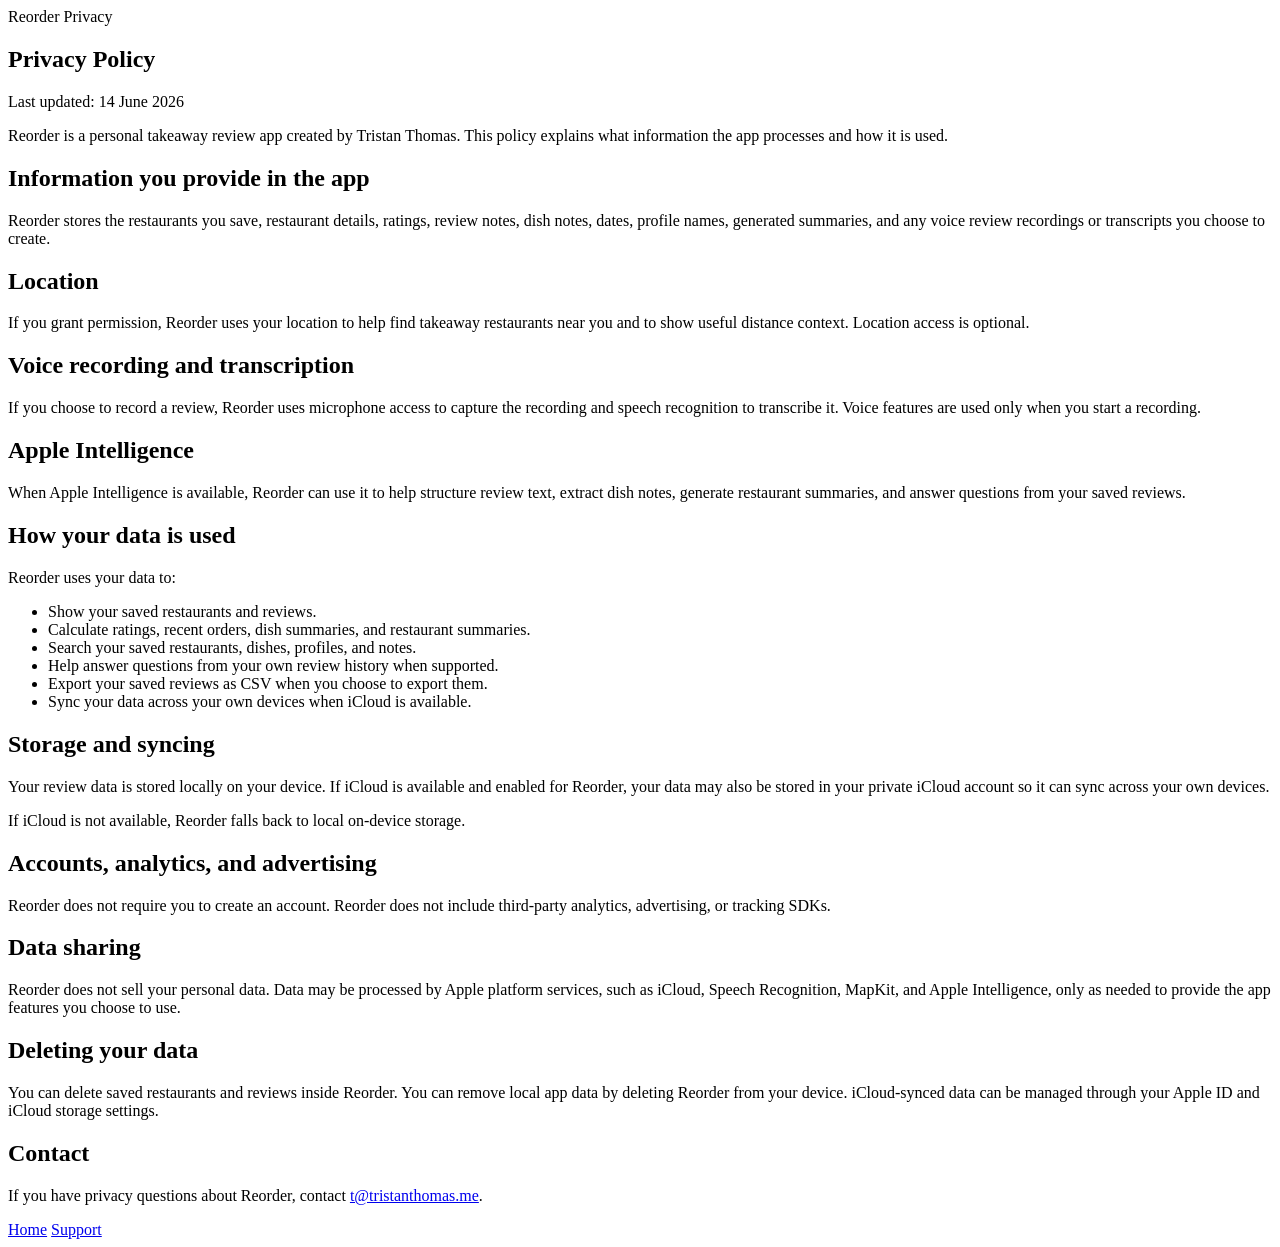
==== reorder-privacy/index.html @ 77af2d82 "Update Reorder privacy wording" ====
<!doctype html>
<html lang="en">
  <head>
    <meta charset="utf-8">
    <meta name="viewport" content="width=device-width, initial-scale=1">
    <title>Reorder Privacy Policy</title>
    <meta name="description" content="Privacy policy for Reorder.">
    <link rel="stylesheet" href="/reorder-site/styles.css">
  </head>
  <body>
    <main class="wrap">
      <section class="hero">
        <span class="eyebrow">Reorder Privacy</span>
        <h1>Privacy Policy</h1>
        <p class="lead">
          Last updated: 14 June 2026
        </p>
      </section>

      <section class="card">
        <p>
          Reorder is a personal takeaway review app created by Tristan Thomas. This policy explains what information the app processes and how it is used.
        </p>
      </section>

      <section class="card">
        <h2>Information you provide in the app</h2>
        <p>
          Reorder stores the restaurants you save, restaurant details, ratings, review notes, dish notes, dates, profile names, generated summaries, and any voice review recordings or transcripts you choose to create.
        </p>
      </section>

      <section class="card">
        <h2>Location</h2>
        <p>
          If you grant permission, Reorder uses your location to help find takeaway restaurants near you and to show useful distance context. Location access is optional.
        </p>
      </section>

      <section class="card">
        <h2>Voice recording and transcription</h2>
        <p>
          If you choose to record a review, Reorder uses microphone access to capture the recording and speech recognition to transcribe it. Voice features are used only when you start a recording.
        </p>
      </section>

      <section class="card">
        <h2>Apple Intelligence</h2>
        <p>
          When Apple Intelligence is available, Reorder can use it to help structure review text, extract dish notes, generate restaurant summaries, and answer questions from your saved reviews.
        </p>
      </section>

      <section class="card">
        <h2>How your data is used</h2>
        <p>Reorder uses your data to:</p>
        <ul>
          <li>Show your saved restaurants and reviews.</li>
          <li>Calculate ratings, recent orders, dish summaries, and restaurant summaries.</li>
          <li>Search your saved restaurants, dishes, profiles, and notes.</li>
          <li>Help answer questions from your own review history when supported.</li>
          <li>Export your saved reviews as CSV when you choose to export them.</li>
          <li>Sync your data across your own devices when iCloud is available.</li>
        </ul>
      </section>

      <section class="card">
        <h2>Storage and syncing</h2>
        <p>
          Your review data is stored locally on your device. If iCloud is available and enabled for Reorder, your data may also be stored in your private iCloud account so it can sync across your own devices.
        </p>
        <p>
          If iCloud is not available, Reorder falls back to local on-device storage.
        </p>
      </section>

      <section class="card">
        <h2>Accounts, analytics, and advertising</h2>
        <p>
          Reorder does not require you to create an account. Reorder does not include third-party analytics, advertising, or tracking SDKs.
        </p>
      </section>

      <section class="card">
        <h2>Data sharing</h2>
        <p>
          Reorder does not sell your personal data. Data may be processed by Apple platform services, such as iCloud, Speech Recognition, MapKit, and Apple Intelligence, only as needed to provide the app features you choose to use.
        </p>
      </section>

      <section class="card">
        <h2>Deleting your data</h2>
        <p>
          You can delete saved restaurants and reviews inside Reorder. You can remove local app data by deleting Reorder from your device. iCloud-synced data can be managed through your Apple ID and iCloud storage settings.
        </p>
      </section>

      <section class="card">
        <h2>Contact</h2>
        <p>
          If you have privacy questions about Reorder, contact
          <a href="mailto:t@tristanthomas.me">t@tristanthomas.me</a>.
        </p>
      </section>

      <nav class="nav">
        <a href="/reorder-site/">Home</a>
        <a href="/reorder-site/reorder-support/">Support</a>
      </nav>
    </main>
  </body>
</html>
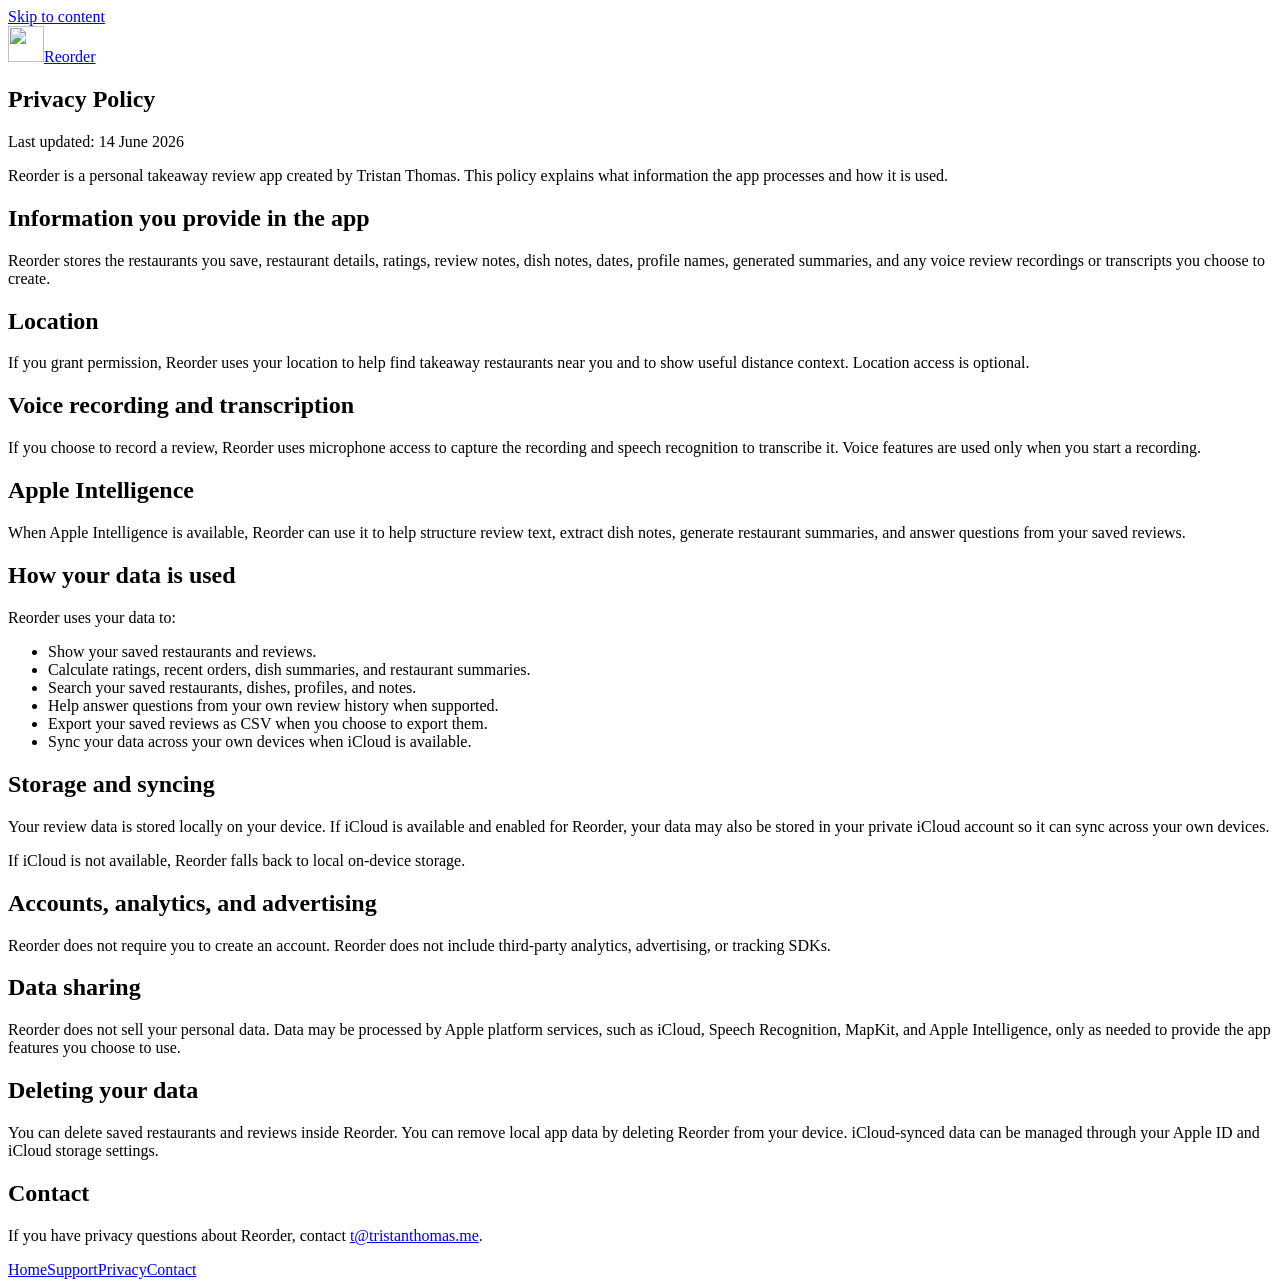
==== commit 29092571: "Publish shared app website (55a7670f47f0)" ====
--- a/reorder-privacy/index.html
+++ b/reorder-privacy/index.html
@@ -1,16 +1,25 @@
 <!doctype html>
-<html lang="en">
-  <head>
-    <meta charset="utf-8">
-    <meta name="viewport" content="width=device-width, initial-scale=1">
-    <title>Reorder Privacy Policy</title>
-    <meta name="description" content="Privacy policy for Reorder.">
-    <link rel="stylesheet" href="/reorder-site/styles.css">
-  </head>
-  <body>
-    <main class="wrap">
-      <section class="hero">
-        <span class="eyebrow">Reorder Privacy</span>
+<html lang="en-GB">
+<head>
+  <meta charset="utf-8">
+  <meta name="viewport" content="width=device-width, initial-scale=1">
+  <title>Privacy policy · Reorder</title>
+  <meta name="description" content="Privacy policy for Reorder">
+  <link rel="canonical" href="https://trstnthms.github.io/reorder-site/reorder-privacy/">
+  <meta property="og:title" content="Privacy policy · Reorder">
+  <meta property="og:description" content="Privacy policy for Reorder">
+  <meta property="og:type" content="website">
+  <meta property="og:url" content="https://trstnthms.github.io/reorder-site/reorder-privacy/">
+  <meta property="og:image" content="https://trstnthms.github.io/reorder-site/assets/icon.png">
+  <link rel="icon" type="image/png" href="/reorder-site/assets/icon.png">
+  <link rel="stylesheet" href="/reorder-site/styles.css">
+</head>
+<body class="document" style="--sky: #f1dfd1; --ground: #f6edda">
+  <a class="skip" href="#main">Skip to content</a>
+  
+<header class="document-header"><a class="brand" href="/reorder-site/"><img src="/reorder-site/assets/icon.png" width="36" height="36" alt="">Reorder</a></header>
+<main id="main" class="document-main"><section class="hero">
+        
         <h1>Privacy Policy</h1>
         <p class="lead">
           Last updated: 14 June 2026
@@ -102,11 +111,7 @@
           <a href="mailto:t@tristanthomas.me">t@tristanthomas.me</a>.
         </p>
       </section>
-
-      <nav class="nav">
-        <a href="/reorder-site/">Home</a>
-        <a href="/reorder-site/reorder-support/">Support</a>
-      </nav>
-    </main>
-  </body>
+</main>
+<footer class="document-footer"><nav class="links" aria-label="Site navigation"><a href="/reorder-site/">Home</a><a href="/reorder-site/reorder-support/">Support</a><a href="/reorder-site/reorder-privacy/" aria-current="page">Privacy</a><a href="mailto:t@tristanthomas.me">Contact</a></nav></footer>
+</body>
 </html>
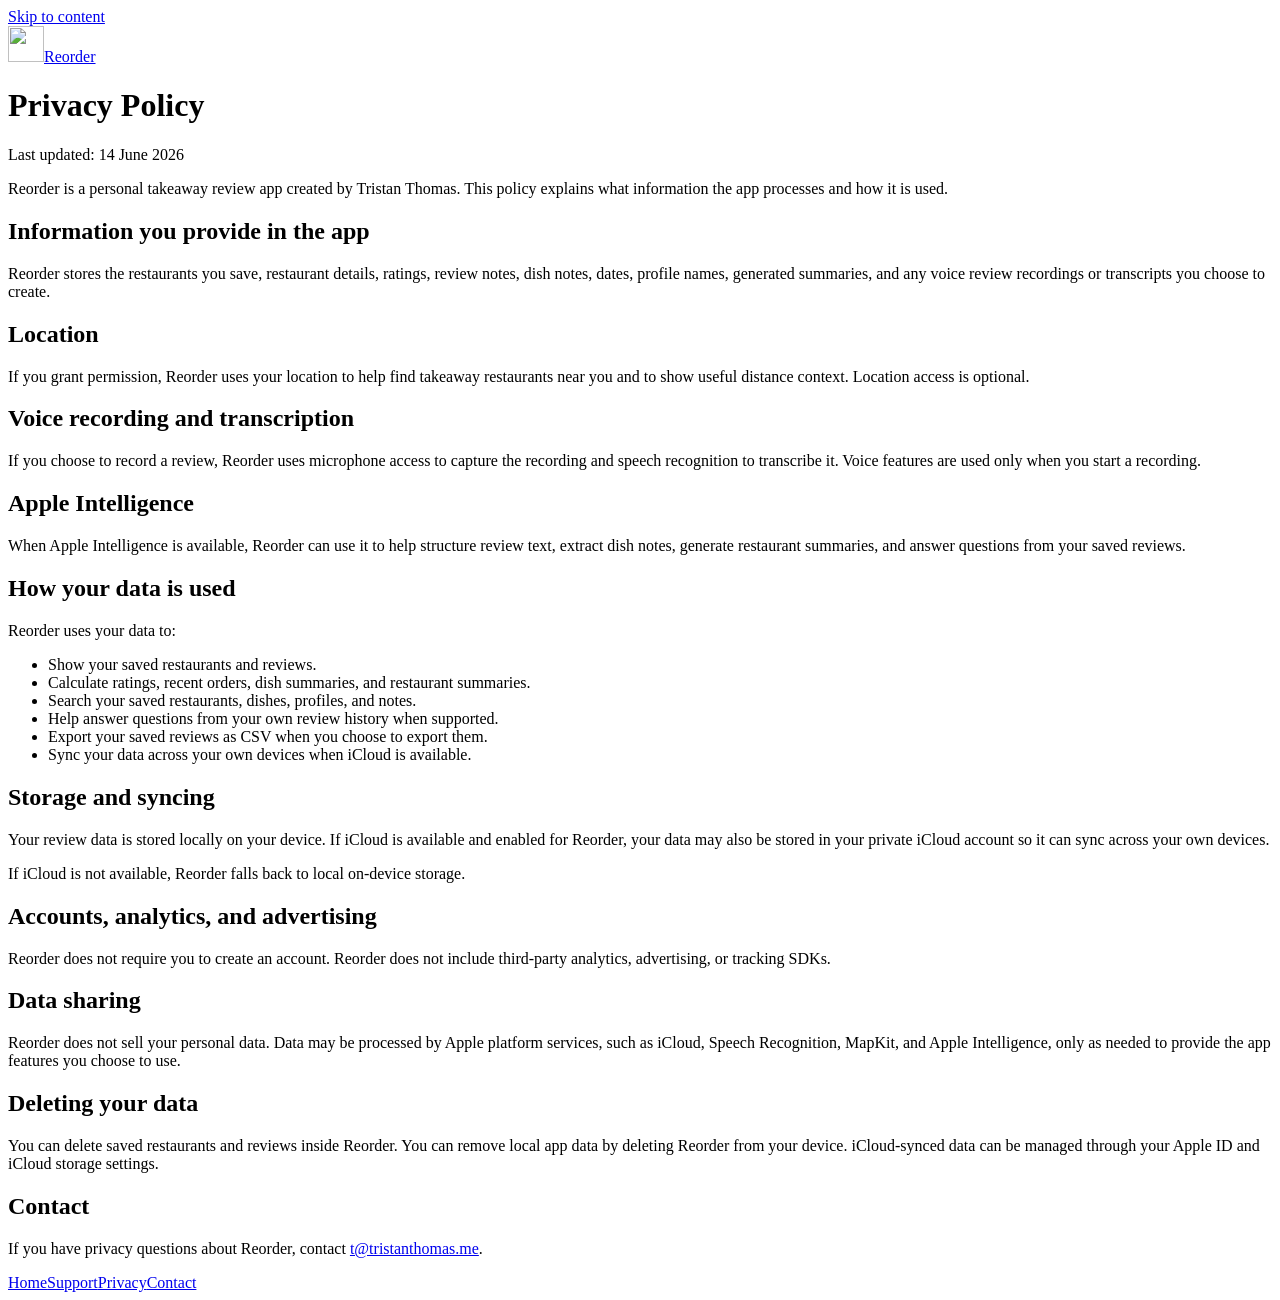
==== commit b0a1e983: "Publish shared app website (09db196e26f2)" ====
--- a/reorder-privacy/index.html
+++ b/reorder-privacy/index.html
@@ -10,108 +10,84 @@
   <meta property="og:description" content="Privacy policy for Reorder">
   <meta property="og:type" content="website">
   <meta property="og:url" content="https://trstnthms.github.io/reorder-site/reorder-privacy/">
-  <meta property="og:image" content="https://trstnthms.github.io/reorder-site/assets/icon.png">
-  <link rel="icon" type="image/png" href="/reorder-site/assets/icon.png">
-  <link rel="stylesheet" href="/reorder-site/styles.css">
+  <meta property="og:image" content="https://trstnthms.github.io/reorder-site/assets/icon.png?v=f9e014a9330b">
+  <link rel="icon" type="image/png" href="/reorder-site/assets/icon.png?v=f9e014a9330b">
+  <link rel="stylesheet" href="/reorder-site/styles.css?v=8176ba9f4329">
 </head>
 <body class="document" style="--sky: #f1dfd1; --ground: #f6edda">
   <a class="skip" href="#main">Skip to content</a>
   
-<header class="document-header"><a class="brand" href="/reorder-site/"><img src="/reorder-site/assets/icon.png" width="36" height="36" alt="">Reorder</a></header>
-<main id="main" class="document-main"><section class="hero">
-        
-        <h1>Privacy Policy</h1>
-        <p class="lead">
-          Last updated: 14 June 2026
-        </p>
-      </section>
+<header class="document-header"><a class="brand" href="/reorder-site/"><img src="/reorder-site/assets/icon.png?v=f9e014a9330b" width="36" height="36" alt="">Reorder</a></header>
+<main id="main" class="document-main"><h1>Privacy Policy</h1>
+<p class="lead">
+  Last updated: 14 June 2026
+</p>
 
-      <section class="card">
-        <p>
-          Reorder is a personal takeaway review app created by Tristan Thomas. This policy explains what information the app processes and how it is used.
-        </p>
-      </section>
+<p>
+  Reorder is a personal takeaway review app created by Tristan Thomas. This policy explains what information the app processes and how it is used.
+</p>
 
-      <section class="card">
-        <h2>Information you provide in the app</h2>
-        <p>
-          Reorder stores the restaurants you save, restaurant details, ratings, review notes, dish notes, dates, profile names, generated summaries, and any voice review recordings or transcripts you choose to create.
-        </p>
-      </section>
+<h2>Information you provide in the app</h2>
+<p>
+  Reorder stores the restaurants you save, restaurant details, ratings, review notes, dish notes, dates, profile names, generated summaries, and any voice review recordings or transcripts you choose to create.
+</p>
 
-      <section class="card">
-        <h2>Location</h2>
-        <p>
-          If you grant permission, Reorder uses your location to help find takeaway restaurants near you and to show useful distance context. Location access is optional.
-        </p>
-      </section>
+<h2>Location</h2>
+<p>
+  If you grant permission, Reorder uses your location to help find takeaway restaurants near you and to show useful distance context. Location access is optional.
+</p>
 
-      <section class="card">
-        <h2>Voice recording and transcription</h2>
-        <p>
-          If you choose to record a review, Reorder uses microphone access to capture the recording and speech recognition to transcribe it. Voice features are used only when you start a recording.
-        </p>
-      </section>
+<h2>Voice recording and transcription</h2>
+<p>
+  If you choose to record a review, Reorder uses microphone access to capture the recording and speech recognition to transcribe it. Voice features are used only when you start a recording.
+</p>
 
-      <section class="card">
-        <h2>Apple Intelligence</h2>
-        <p>
-          When Apple Intelligence is available, Reorder can use it to help structure review text, extract dish notes, generate restaurant summaries, and answer questions from your saved reviews.
-        </p>
-      </section>
+<h2>Apple Intelligence</h2>
+<p>
+  When Apple Intelligence is available, Reorder can use it to help structure review text, extract dish notes, generate restaurant summaries, and answer questions from your saved reviews.
+</p>
 
-      <section class="card">
-        <h2>How your data is used</h2>
-        <p>Reorder uses your data to:</p>
-        <ul>
-          <li>Show your saved restaurants and reviews.</li>
-          <li>Calculate ratings, recent orders, dish summaries, and restaurant summaries.</li>
-          <li>Search your saved restaurants, dishes, profiles, and notes.</li>
-          <li>Help answer questions from your own review history when supported.</li>
-          <li>Export your saved reviews as CSV when you choose to export them.</li>
-          <li>Sync your data across your own devices when iCloud is available.</li>
-        </ul>
-      </section>
+<h2>How your data is used</h2>
+<p>Reorder uses your data to:</p>
+<ul>
+  <li>Show your saved restaurants and reviews.</li>
+  <li>Calculate ratings, recent orders, dish summaries, and restaurant summaries.</li>
+  <li>Search your saved restaurants, dishes, profiles, and notes.</li>
+  <li>Help answer questions from your own review history when supported.</li>
+  <li>Export your saved reviews as CSV when you choose to export them.</li>
+  <li>Sync your data across your own devices when iCloud is available.</li>
+</ul>
 
-      <section class="card">
-        <h2>Storage and syncing</h2>
-        <p>
-          Your review data is stored locally on your device. If iCloud is available and enabled for Reorder, your data may also be stored in your private iCloud account so it can sync across your own devices.
-        </p>
-        <p>
-          If iCloud is not available, Reorder falls back to local on-device storage.
-        </p>
-      </section>
+<h2>Storage and syncing</h2>
+<p>
+  Your review data is stored locally on your device. If iCloud is available and enabled for Reorder, your data may also be stored in your private iCloud account so it can sync across your own devices.
+</p>
+<p>
+  If iCloud is not available, Reorder falls back to local on-device storage.
+</p>
 
-      <section class="card">
-        <h2>Accounts, analytics, and advertising</h2>
-        <p>
-          Reorder does not require you to create an account. Reorder does not include third-party analytics, advertising, or tracking SDKs.
-        </p>
-      </section>
+<h2>Accounts, analytics, and advertising</h2>
+<p>
+  Reorder does not require you to create an account. Reorder does not include third-party analytics, advertising, or tracking SDKs.
+</p>
 
-      <section class="card">
-        <h2>Data sharing</h2>
-        <p>
-          Reorder does not sell your personal data. Data may be processed by Apple platform services, such as iCloud, Speech Recognition, MapKit, and Apple Intelligence, only as needed to provide the app features you choose to use.
-        </p>
-      </section>
+<h2>Data sharing</h2>
+<p>
+  Reorder does not sell your personal data. Data may be processed by Apple platform services, such as iCloud, Speech Recognition, MapKit, and Apple Intelligence, only as needed to provide the app features you choose to use.
+</p>
 
-      <section class="card">
-        <h2>Deleting your data</h2>
-        <p>
-          You can delete saved restaurants and reviews inside Reorder. You can remove local app data by deleting Reorder from your device. iCloud-synced data can be managed through your Apple ID and iCloud storage settings.
-        </p>
-      </section>
+<h2>Deleting your data</h2>
+<p>
+  You can delete saved restaurants and reviews inside Reorder. You can remove local app data by deleting Reorder from your device. iCloud-synced data can be managed through your Apple ID and iCloud storage settings.
+</p>
 
-      <section class="card">
-        <h2>Contact</h2>
-        <p>
-          If you have privacy questions about Reorder, contact
-          <a href="mailto:t@tristanthomas.me">t@tristanthomas.me</a>.
-        </p>
-      </section>
+<h2>Contact</h2>
+<p>
+  If you have privacy questions about Reorder, contact
+  <a href="mailto:t@tristanthomas.me">t@tristanthomas.me</a>.
+</p>
 </main>
 <footer class="document-footer"><nav class="links" aria-label="Site navigation"><a href="/reorder-site/">Home</a><a href="/reorder-site/reorder-support/">Support</a><a href="/reorder-site/reorder-privacy/" aria-current="page">Privacy</a><a href="mailto:t@tristanthomas.me">Contact</a></nav></footer>
+  
 </body>
 </html>
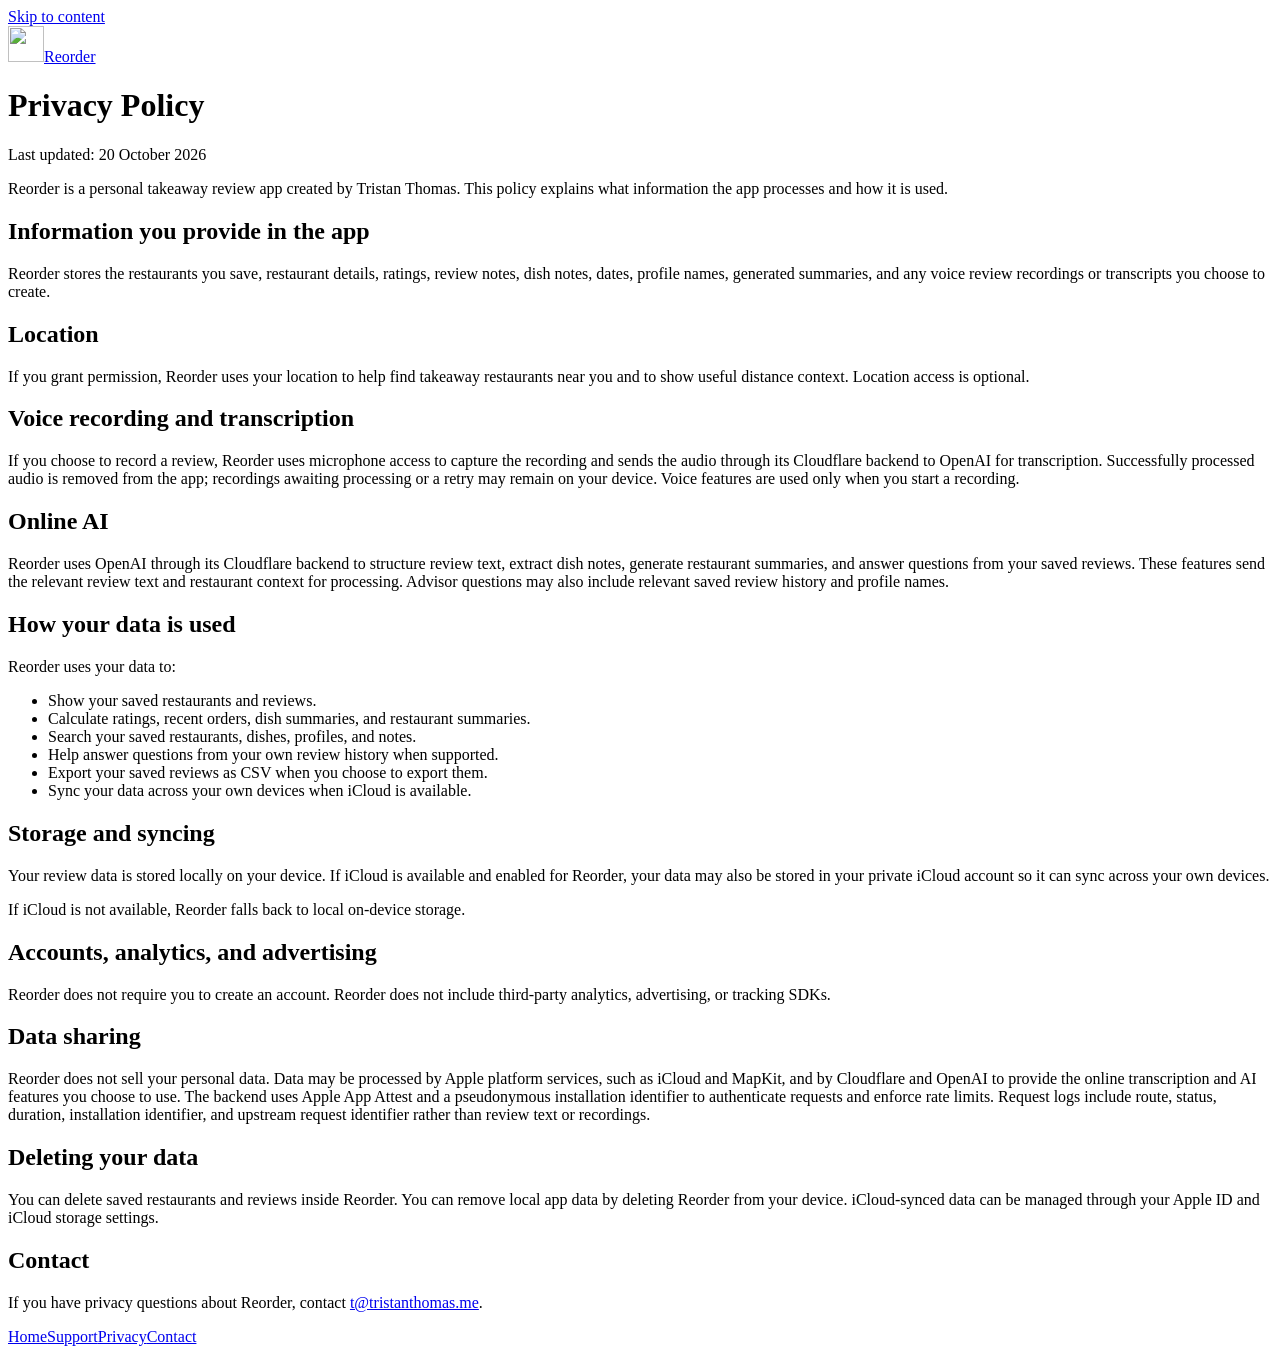
==== commit 1cb2583a: "Publish shared app website (81a4012a3839)" ====
--- a/reorder-privacy/index.html
+++ b/reorder-privacy/index.html
@@ -12,7 +12,7 @@
   <meta property="og:url" content="https://trstnthms.github.io/reorder-site/reorder-privacy/">
   <meta property="og:image" content="https://trstnthms.github.io/reorder-site/assets/icon.png?v=f9e014a9330b">
   <link rel="icon" type="image/png" href="/reorder-site/assets/icon.png?v=f9e014a9330b">
-  <link rel="stylesheet" href="/reorder-site/styles.css?v=8176ba9f4329">
+  <link rel="stylesheet" href="/reorder-site/styles.css?v=39ef4c4e6139">
 </head>
 <body class="document" style="--sky: #f1dfd1; --ground: #f6edda">
   <a class="skip" href="#main">Skip to content</a>
@@ -20,7 +20,7 @@
 <header class="document-header"><a class="brand" href="/reorder-site/"><img src="/reorder-site/assets/icon.png?v=f9e014a9330b" width="36" height="36" alt="">Reorder</a></header>
 <main id="main" class="document-main"><h1>Privacy Policy</h1>
 <p class="lead">
-  Last updated: 14 June 2026
+  Last updated: 20 October 2026
 </p>
 
 <p>
@@ -39,12 +39,12 @@
 
 <h2>Voice recording and transcription</h2>
 <p>
-  If you choose to record a review, Reorder uses microphone access to capture the recording and speech recognition to transcribe it. Voice features are used only when you start a recording.
+  If you choose to record a review, Reorder uses microphone access to capture the recording and sends the audio through its Cloudflare backend to OpenAI for transcription. Successfully processed audio is removed from the app; recordings awaiting processing or a retry may remain on your device. Voice features are used only when you start a recording.
 </p>
 
-<h2>Apple Intelligence</h2>
+<h2>Online AI</h2>
 <p>
-  When Apple Intelligence is available, Reorder can use it to help structure review text, extract dish notes, generate restaurant summaries, and answer questions from your saved reviews.
+  Reorder uses OpenAI through its Cloudflare backend to structure review text, extract dish notes, generate restaurant summaries, and answer questions from your saved reviews. These features send the relevant review text and restaurant context for processing. Advisor questions may also include relevant saved review history and profile names.
 </p>
 
 <h2>How your data is used</h2>
@@ -73,7 +73,7 @@
 
 <h2>Data sharing</h2>
 <p>
-  Reorder does not sell your personal data. Data may be processed by Apple platform services, such as iCloud, Speech Recognition, MapKit, and Apple Intelligence, only as needed to provide the app features you choose to use.
+  Reorder does not sell your personal data. Data may be processed by Apple platform services, such as iCloud and MapKit, and by Cloudflare and OpenAI to provide the online transcription and AI features you choose to use. The backend uses Apple App Attest and a pseudonymous installation identifier to authenticate requests and enforce rate limits. Request logs include route, status, duration, installation identifier, and upstream request identifier rather than review text or recordings.
 </p>
 
 <h2>Deleting your data</h2>
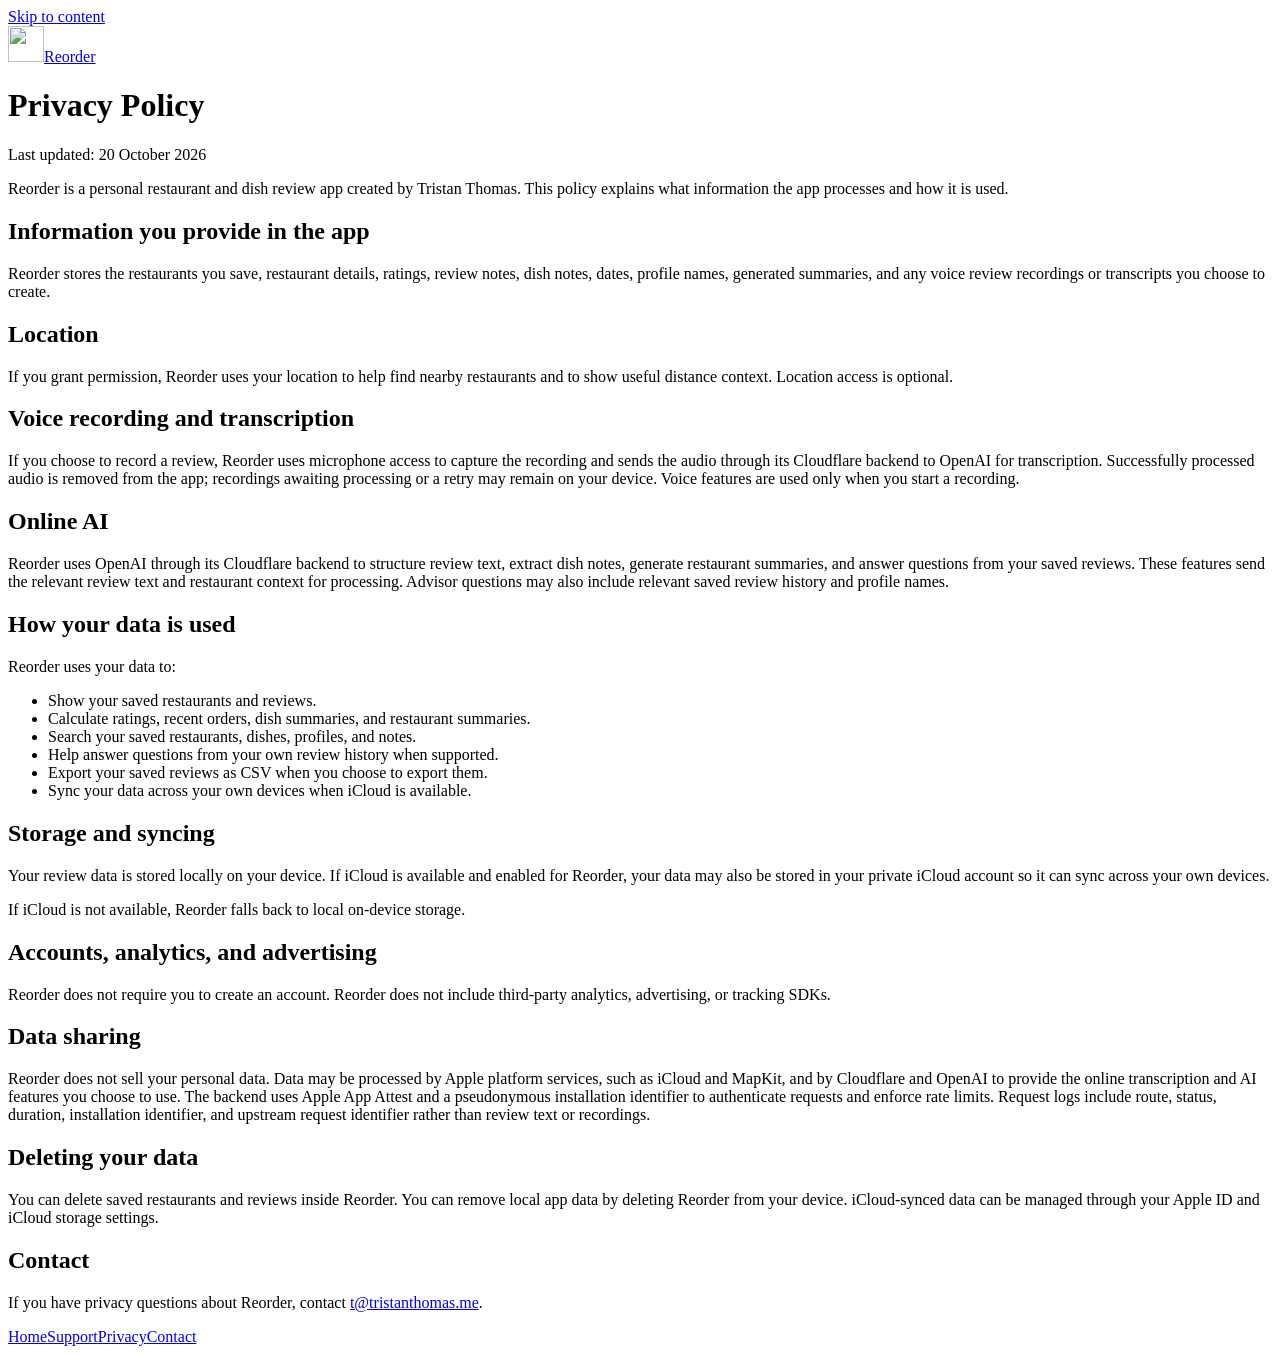
==== commit 41f77f48: "Publish shared app website (a3907ae33a8f)" ====
--- a/reorder-privacy/index.html
+++ b/reorder-privacy/index.html
@@ -24,7 +24,7 @@
 </p>
 
 <p>
-  Reorder is a personal takeaway review app created by Tristan Thomas. This policy explains what information the app processes and how it is used.
+  Reorder is a personal restaurant and dish review app created by Tristan Thomas. This policy explains what information the app processes and how it is used.
 </p>
 
 <h2>Information you provide in the app</h2>
@@ -34,7 +34,7 @@
 
 <h2>Location</h2>
 <p>
-  If you grant permission, Reorder uses your location to help find takeaway restaurants near you and to show useful distance context. Location access is optional.
+  If you grant permission, Reorder uses your location to help find nearby restaurants and to show useful distance context. Location access is optional.
 </p>
 
 <h2>Voice recording and transcription</h2>
